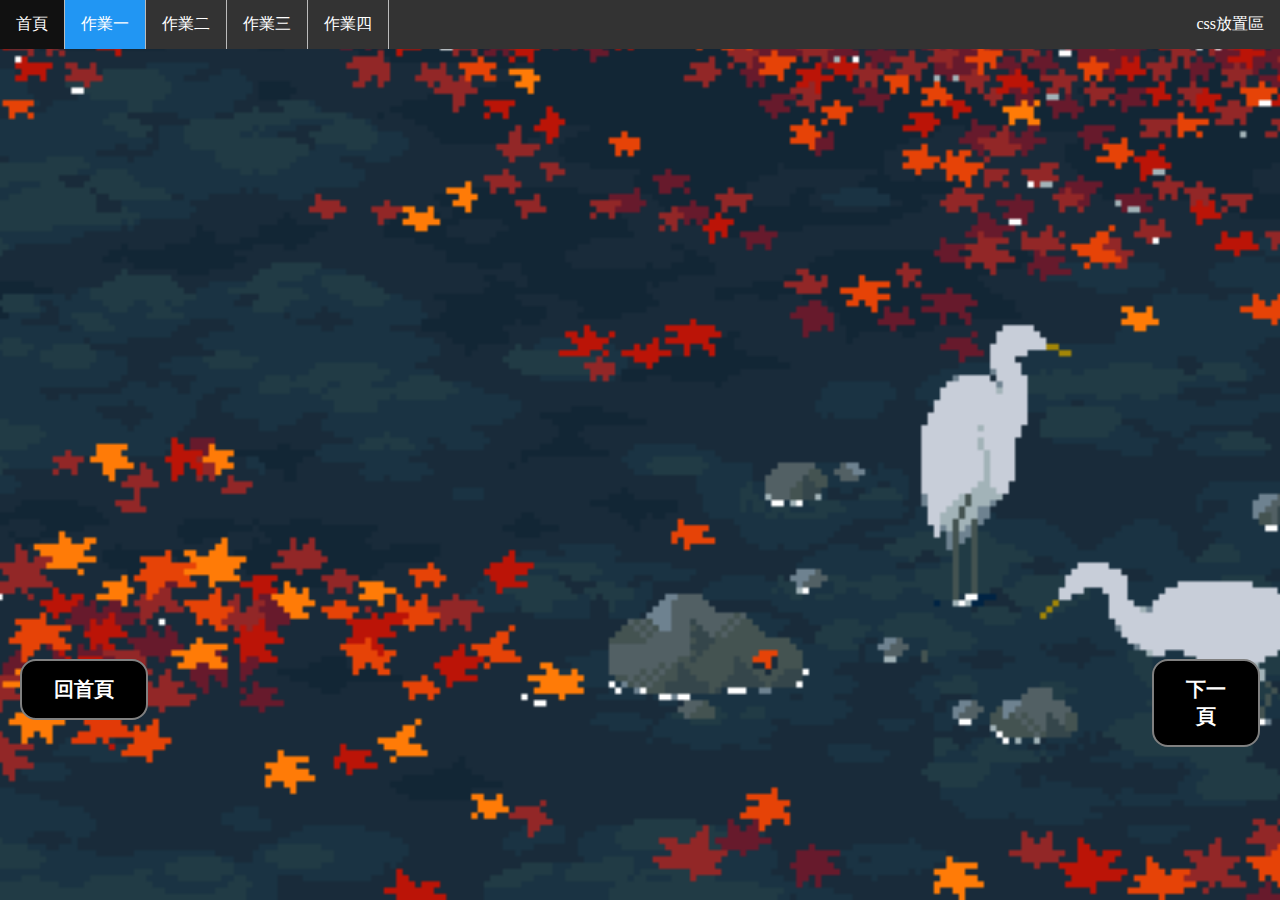
==== text1.html @ 4d042874 "Add files via upload" ====
<!DOCTYPE html>
<html lang="en">
<head>
    <meta charset="UTF-8">
    <meta name="viewport" content="width=device-width, initial-scale=1.0">
    <title>Document</title>
    <link rel="stylesheet" href="./text1.css">
</head>
<body>
    <ul>
        <li><a href="./index.html">首頁</a></li>
        <li><a class="active" href="./text1.html">作業一</a></li>
        <li><a href="./text2.html">作業二</a></li>
        <li><a href="./text3.html">作業三</a></li>
        <li><a href="./text4.html">作業四</a></li>
        <li style="float:right;"><a href="./text1.css">css放置區</a></li>
    </ul>
    <a href="./index.html" class="button1">回首頁</a>
    <a href="./text2.html" class="button2">下一頁</a>
</body>
</html>
---- text1.css ----
body{
background-image: url("./2.gif");
margin: 0;
background-size: cover;
background-position: center;
background-repeat: no-repeat;
background-attachment: fixed
}
.button1{
    position: absolute;
    background-color: rgb(0, 0, 0);
    border: none;
    color: rgb(255, 255, 255);
    padding: 15px 32px;
    text-align: center;
    text-decoration: none;
    display: inline-block;
    font-size: 20px;
    margin: 610px 20px 10px 20px;/*上(top) 右(right) 下(bottom) 左(left) */
    cursor: pointer;
    border-radius: 16px;
    font-weight: 1000;
    border: 2px solid gray;
    transition: border-color 0.3s;
}
.button2{
    position: absolute;
    background-color: rgb(0, 0, 0);
    border: none;
    color: rgb(255, 255, 255);
    padding: 15px 32px;
    text-align: center;
    text-decoration: none;
    display: inline-block;
    font-size: 20px;
    margin: 610px 20px 10px 90%;/*上(top) 右(right) 下(bottom) 左(left) */
    cursor: pointer;
    border-radius: 16px;
    font-weight: 1000;
    border: 2px solid gray;
    transition: border-color 0.3s;
}
@keyframes colorChange{
    0%   {background-color:red;}
    25%  {background-color:yellow;}
    50%  {background-color:blue;}
    75%  {background-color:fuchsia;}
    100% {background-color:red;}
    0%{border-color: gray;}
    25%{border-color: red;}
    50%{border-color: gray;}
    75%{border-color: red;}
    100%{border-color: gray;}
}
.button1:hover,.button2:hover{
    animation: colorChange 4s infinite;
    animation-iteration-count: 2;
}
ul {
    list-style-type: none;
    margin: 0;
    padding: 0;
    overflow: hidden;
    background-color:#333;
  }
  
  li {
    float:left;
    border-right: 1px solid #bbb;
  }
  
  li a {
    display: block;
    color: white;
    padding: 14px 16px;
    text-align: center;
    text-decoration: none;
  }
  li a:hover:not(.active){
    background-color: #111;
  }
  li:last-child{
    border-right: none;
  }
  .active{
    background-color: #2196F3;
  }
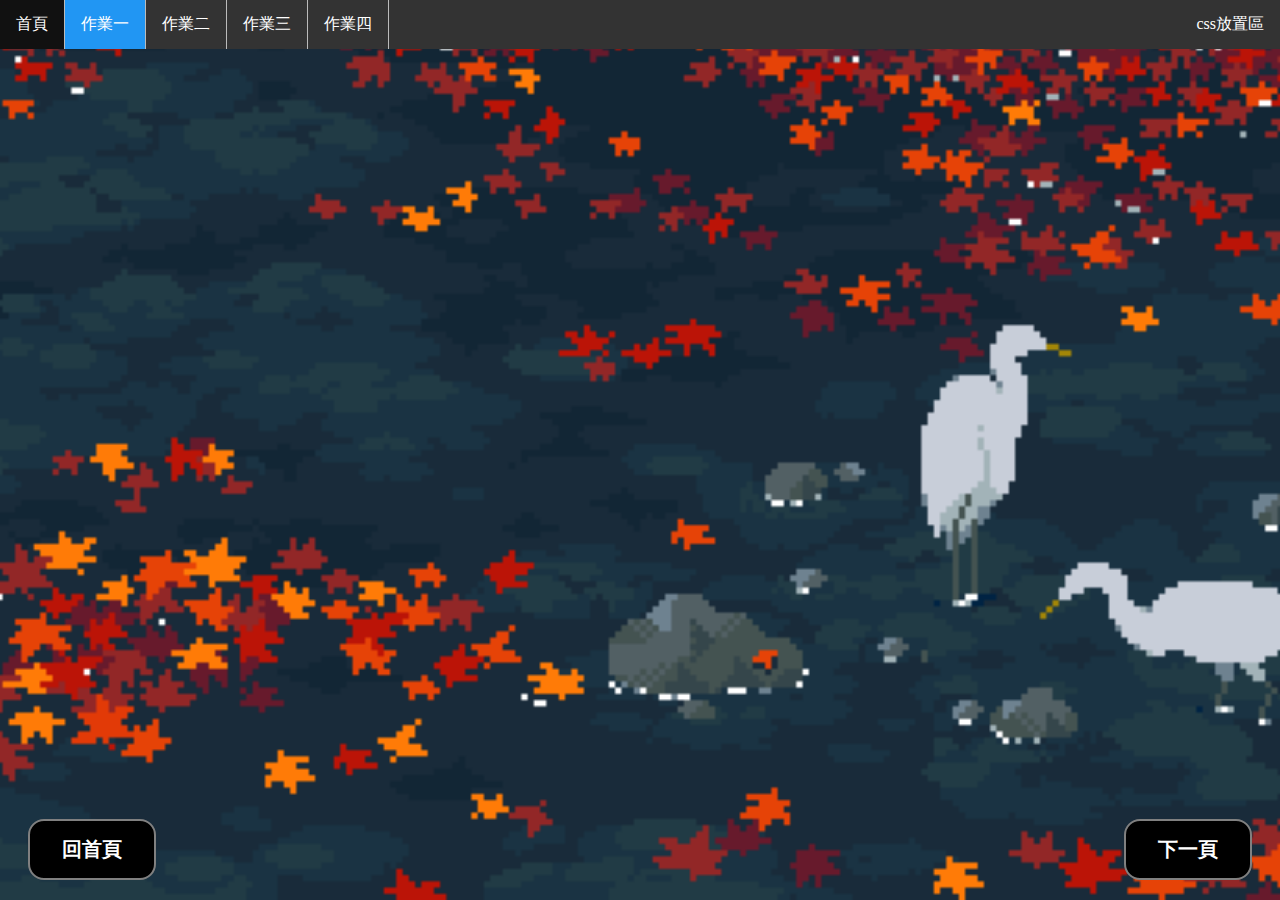
==== commit c0b29a0c: "Update text1.html" ====
--- a/text1.html
+++ b/text1.html
@@ -9,13 +9,16 @@
 <body>
     <ul>
         <li><a href="./index.html">首頁</a></li>
-        <li><a class="active" href="./text1.html">作業一</a></li>
+        <li><a class="active" onclick="alert('已在本頁')" href="./text1.html">作業一</a></li>
         <li><a href="./text2.html">作業二</a></li>
         <li><a href="./text3.html">作業三</a></li>
         <li><a href="./text4.html">作業四</a></li>
         <li style="float:right;"><a href="./text1.css">css放置區</a></li>
     </ul>
+    <!--
+    <object width="100%" height="800px" data="作業網址"></object>
+    -->
     <a href="./index.html" class="button1">回首頁</a>
     <a href="./text2.html" class="button2">下一頁</a>
 </body>
-</html>+</html>
--- a/text1.css
+++ b/text1.css
@@ -1,13 +1,14 @@
-body{
-background-image: url("./2.gif");
-margin: 0;
-background-size: cover;
-background-position: center;
-background-repeat: no-repeat;
-background-attachment: fixed
+body {
+    background-image: url("./2.gif");
+    margin: 0;
+    background-size: cover;
+    background-position: center;
+    background-repeat: no-repeat;
+    background-attachment: fixed;
 }
-.button1{
-    position: absolute;
+
+.button1 {
+    position: fixed; /* 改為 fixed */
     background-color: rgb(0, 0, 0);
     border: none;
     color: rgb(255, 255, 255);
@@ -16,15 +17,17 @@
     text-decoration: none;
     display: inline-block;
     font-size: 20px;
-    margin: 610px 20px 10px 20px;/*上(top) 右(right) 下(bottom) 左(left) */
+    bottom: 20px; /* 固定在底部 */
+    left: calc(10vw - 100px); /* 調整為視窗寬度的 10% */
     cursor: pointer;
     border-radius: 16px;
     font-weight: 1000;
     border: 2px solid gray;
     transition: border-color 0.3s;
 }
-.button2{
-    position: absolute;
+
+.button2 {
+    position: fixed; /* 改為 fixed */
     background-color: rgb(0, 0, 0);
     border: none;
     color: rgb(255, 255, 255);
@@ -33,55 +36,62 @@
     text-decoration: none;
     display: inline-block;
     font-size: 20px;
-    margin: 610px 20px 10px 90%;/*上(top) 右(right) 下(bottom) 左(left) */
+    bottom: 20px; /* 固定在底部 */
+    right: calc(10vw - 100px); /* 調整為視窗寬度的 90% */
     cursor: pointer;
     border-radius: 16px;
     font-weight: 1000;
     border: 2px solid gray;
     transition: border-color 0.3s;
 }
-@keyframes colorChange{
-    0%   {background-color:red;}
-    25%  {background-color:yellow;}
-    50%  {background-color:blue;}
-    75%  {background-color:fuchsia;}
-    100% {background-color:red;}
-    0%{border-color: gray;}
-    25%{border-color: red;}
-    50%{border-color: gray;}
-    75%{border-color: red;}
-    100%{border-color: gray;}
+
+@keyframes colorChange {
+    0% { background-color: red; }
+    25% { background-color: yellow; }
+    50% { background-color: blue; }
+    75% { background-color: fuchsia; }
+    100% { background-color: red; }
+    0% { border-color: gray; }
+    25% { border-color: red; }
+    50% { border-color: gray; }
+    75% { border-color: red; }
+    100% { border-color: gray; }
 }
-.button1:hover,.button2:hover{
+
+.button1:hover, .button2:hover {
     animation: colorChange 4s infinite;
     animation-iteration-count: 2;
 }
+
 ul {
     list-style-type: none;
     margin: 0;
     padding: 0;
     overflow: hidden;
-    background-color:#333;
-  }
-  
-  li {
-    float:left;
+    background-color: #333;
+}
+
+li {
+    float: left;
     border-right: 1px solid #bbb;
-  }
-  
-  li a {
+}
+
+li a {
     display: block;
     color: white;
     padding: 14px 16px;
     text-align: center;
     text-decoration: none;
-  }
-  li a:hover:not(.active){
+}
+
+li a:hover:not(.active) {
     background-color: #111;
-  }
-  li:last-child{
+}
+
+li:last-child {
     border-right: none;
-  }
-  .active{
+}
+
+.active {
     background-color: #2196F3;
-  }
+}
